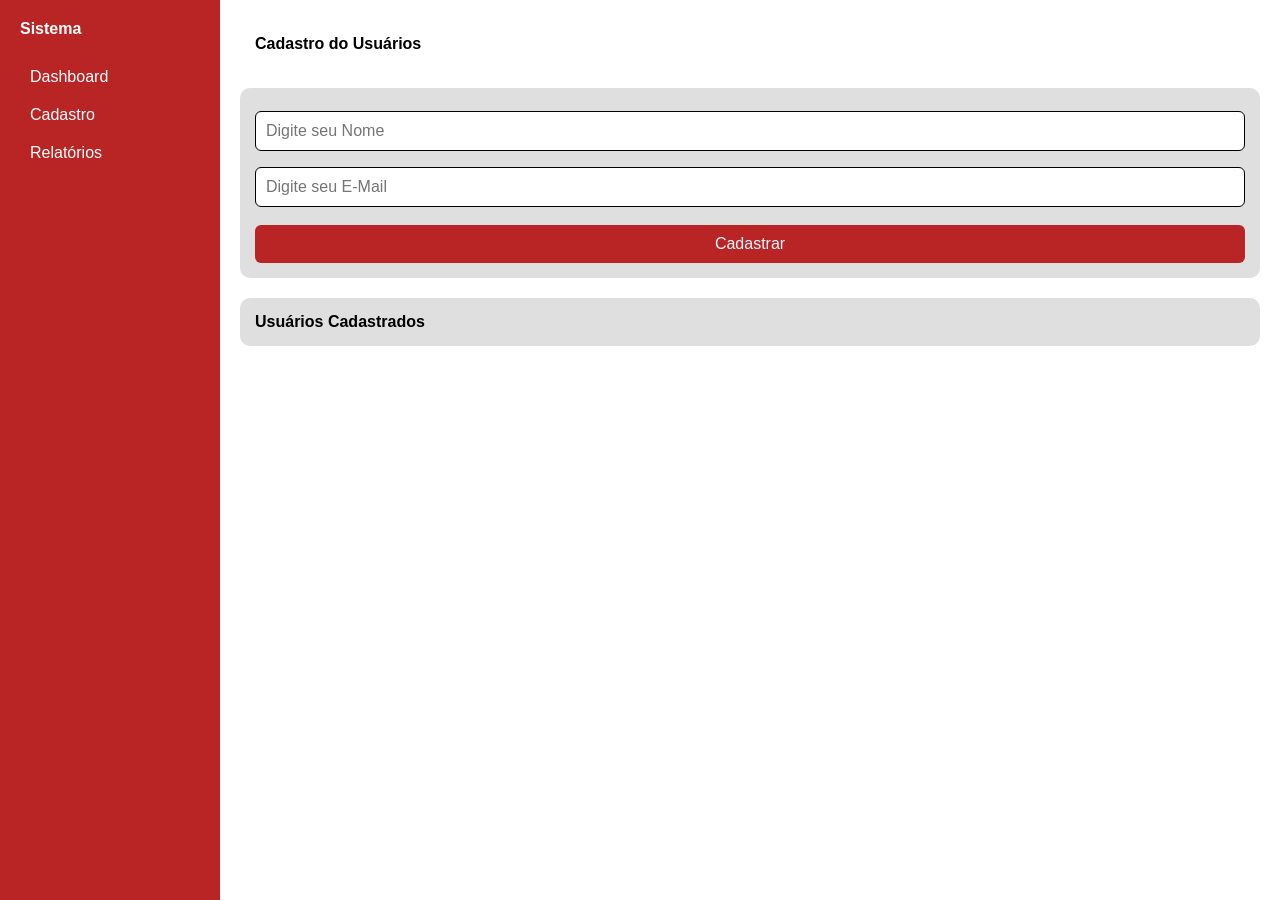
==== Ativiade-HTML/index.html @ a4585156 "Projeto de um Dashboard" ====
<!DOCTYPE html>
<html lang="pt-br">

<head>
    <meta charset="UTF-8">
    <meta name="viewport" content="width=device-width, initial-scale=1.0">
    <title>Mini Sistema</title>
    <link rel="stylesheet" href="CSS/style.css">
</head>

<body>
    <div class="container">
        <aside class="sidebar">
            <h2>Sistema</h2>
            <a href="#"> Dashboard </a>
            <a href="#"> Cadastro </a>
            <a href="#"> Relatórios </a>
        </aside>

        <main class="content">
            <header class="topbar">
                <h1> Cadastro do Usuários </h1>
            </header>

            <section class="card">

                <form onsubmit="cadastrar(event)">
                    <input type="text" id="nome" placeholder="Digite seu Nome" />
                    <input type="email" id="email" placeholder="Digite seu E-Mail" />

                    <button type="submit"> Cadastrar </button>
                </form>
            </section>

            <section class="card">
                <h2> Usuários Cadastrados </h2>
                <ul id="lista">
                </ul>
            </section>
        </main>
    </div>


<!--<---------------------------------->
    <script src="JS/script.js"></script>
</body>

</html>
---- Ativiade-HTML/CSS/style.css ----
* {
  margin: 0;
  padding: 0;
  box-sizing: border-box;
  font-size: 16px;
  font-family: "Segoe UI", Tahoma, Geneva, Verdana, sans-serif;
}

body {
  background-color: #ffffffff;
}

.container {
  display: flex;
}

.sidebar {
  width: 220px;
  height: 100dvh;
  background-color: #b92424;
  color: white;
  padding: 20px;
  position: fixed;
}

.sidebar h2 {
  margin-bottom: 20px;
}

.sidebar a {
  display: block;
  color: white;
  text-decoration: none;
  padding: 10px;
  border-radius: 6px;
  transition: 0.3s;
}

.sidebar a:hover {
  background-color: #8c1b1b;
}

.content {
  margin-left: 220px;
  padding: 20px;
  width: 100%;
}

.topbar {
  background-color: white;
  padding: 15px;
  border-radius: 10px;
  margin-bottom: 20px;
}

.card {
  background-color: #dfdfdf;
  padding: 15px;
  border-radius: 10px;
  margin-bottom: 20px;
}

input {
  width: 100%;
  padding: 10px;
  margin: 8px 0;
  border: 1px solid #000000;
  border-radius: 6px;
}

button {
  background-color: #b92424;
  color: aliceblue;
  padding: 10px;
  width: 100%;
  border-radius: 6px;
  cursor: pointer;
  transition: 0.3s;
  border: none;
  margin-top: 10px;
}

button:hover {
  background-color: #8c1b1b;
  transform: scale(1.01);
}

li {
  background-color: #b92424;
  padding: 10px;
  margin-top: 8px;
  border-radius: 6px;
  transition: 0.3s;
  color: #dfdfdf;
}

li:hover {
  background-color: #8c1b1b;
  transform: scale(1.005);
}
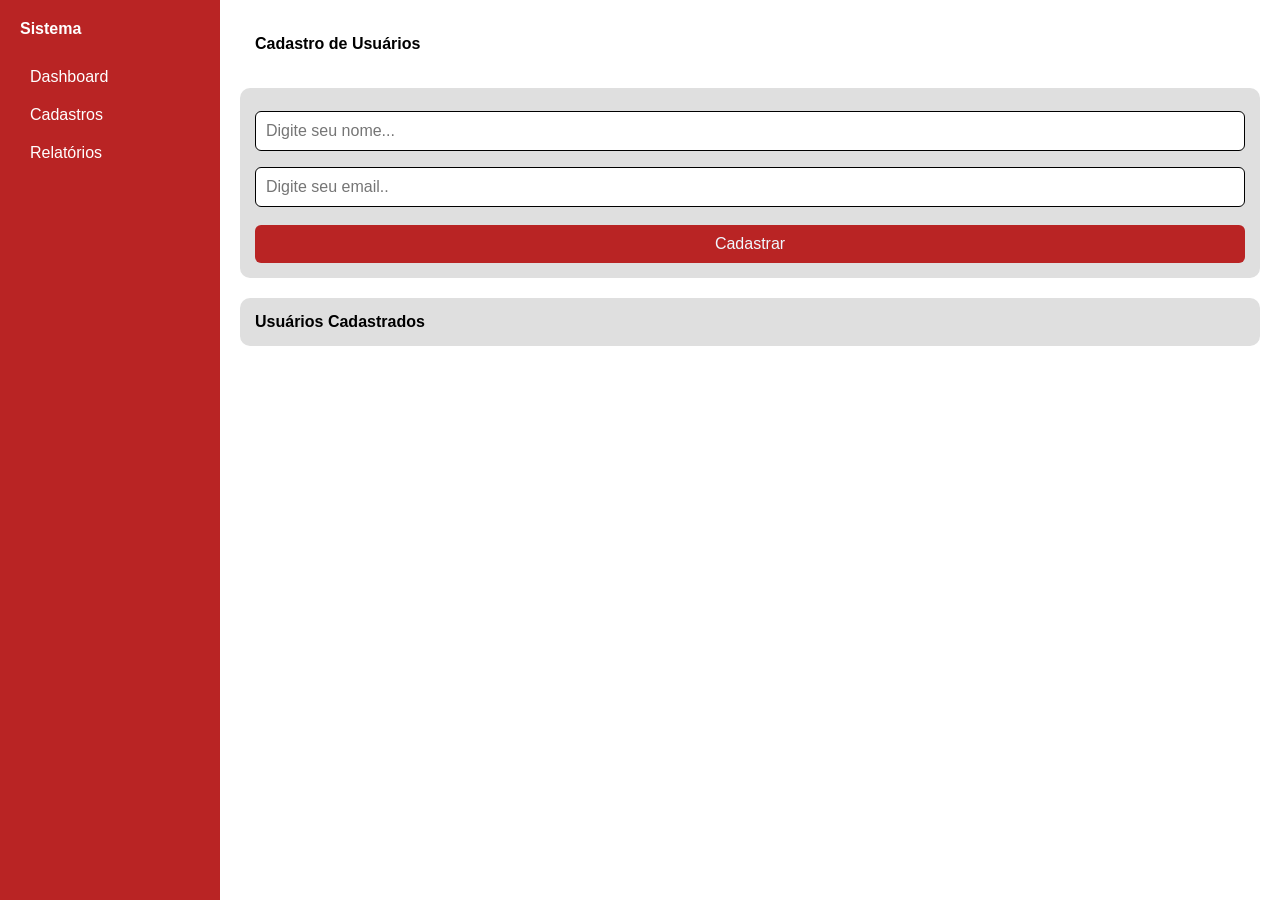
==== commit a89e222b: "finalizando o Projetinho" ====
--- a/Ativiade-HTML/index.html
+++ b/Ativiade-HTML/index.html
@@ -1,48 +1,45 @@
-<!DOCTYPE html>
+<!doctype html>
 <html lang="pt-br">
+  <head>
+    <meta charset="UTF-8" />
+    <meta name="viewport" content="width=device-width, initial-scale=1.0" />
+    <title>Mini Sistema</title>
+    <link rel="stylesheet" href="CSS/style.css" />
+  </head>
+  <body>
+    <div class="container">
+      <!-- SIDEBAR -->
+      <aside class="sidebar">
+        <h2>Sistema</h2>
+        <a href="#">Dashboard</a>
+        <a href="#">Cadastros</a>
+        <a href="#">Relatórios</a>
+      </aside>
 
-<head>
-    <meta charset="UTF-8">
-    <meta name="viewport" content="width=device-width, initial-scale=1.0">
-    <title>Mini Sistema</title>
-    <link rel="stylesheet" href="CSS/style.css">
-</head>
+      <!-- CONTEÚDO -->
+      <main class="content">
+        <header class="topbar">
+          <h1>Cadastro de Usuários</h1>
+        </header>
 
-<body>
-    <div class="container">
-        <aside class="sidebar">
-            <h2>Sistema</h2>
-            <a href="#"> Dashboard </a>
-            <a href="#"> Cadastro </a>
-            <a href="#"> Relatórios </a>
-        </aside>
+        <!-- FORMULARIO DE CADASTRO -->
+        <section class="card">
+          <form onsubmit="cadastrar(event)">
+            <input type="text" id="nome" placeholder="Digite seu nome..." />
+            <input type="email" id="email" placeholder="Digite seu email.." />
+            <button type="submit">Cadastrar</button>
+          </form>
+        </section>
 
-        <main class="content">
-            <header class="topbar">
-                <h1> Cadastro do Usuários </h1>
-            </header>
-
-            <section class="card">
-
-                <form onsubmit="cadastrar(event)">
-                    <input type="text" id="nome" placeholder="Digite seu Nome" />
-                    <input type="email" id="email" placeholder="Digite seu E-Mail" />
-
-                    <button type="submit"> Cadastrar </button>
-                </form>
-            </section>
-
-            <section class="card">
-                <h2> Usuários Cadastrados </h2>
-                <ul id="lista">
-                </ul>
-            </section>
-        </main>
+        <!-- LISTA DE USUARIOS CADASTRADOS -->
+        <section class="card">
+          <h2>Usuários Cadastrados</h2>
+          <ul id="lista">
+          </ul>
+        </section>
+      </main>
     </div>
 
-
-<!--<---------------------------------->
     <script src="JS/script.js"></script>
-</body>
-
+  </body>
 </html>
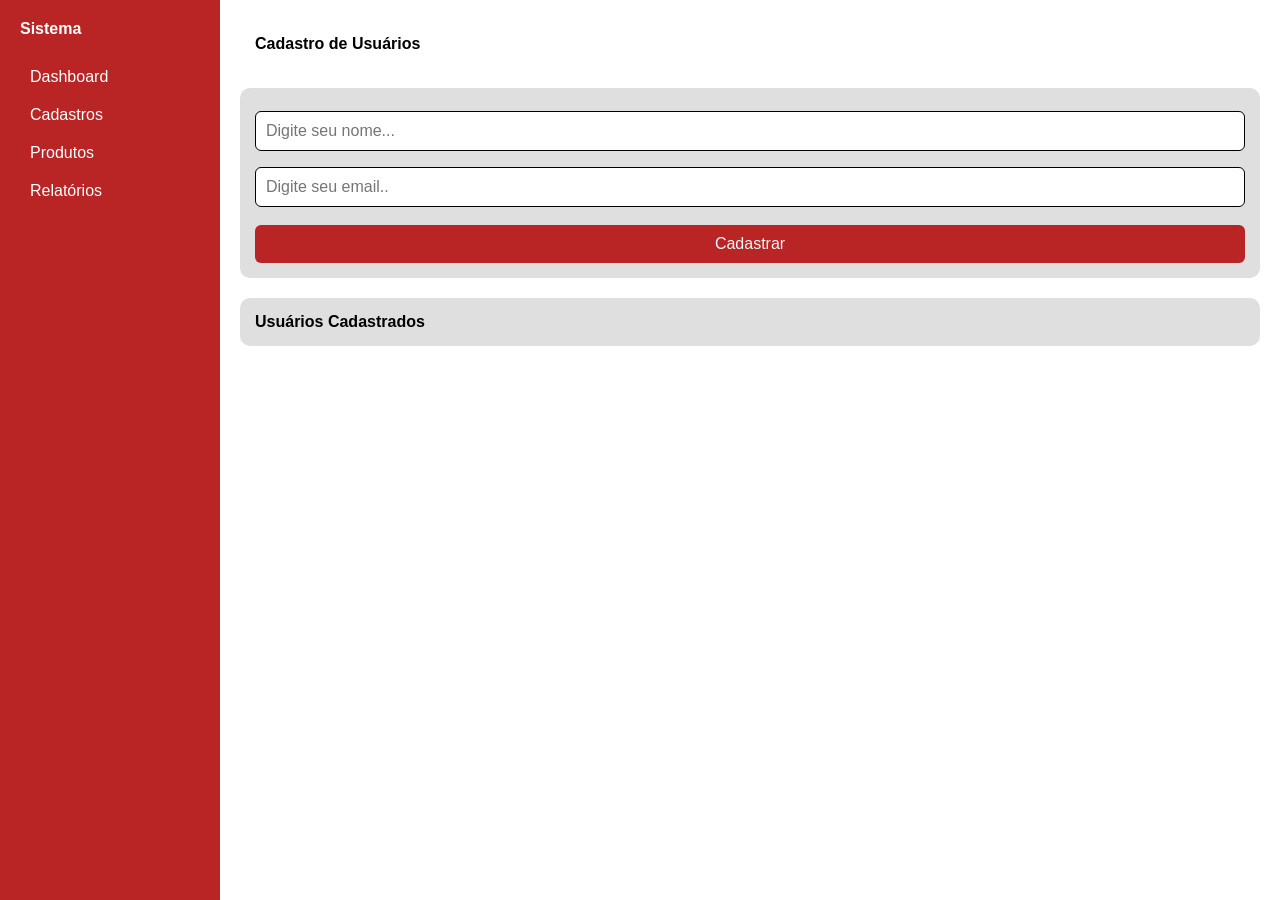
==== commit 95e47c71: "." ====
--- a/Ativiade-HTML/index.html
+++ b/Ativiade-HTML/index.html
@@ -11,8 +11,9 @@
       <!-- SIDEBAR -->
       <aside class="sidebar">
         <h2>Sistema</h2>
-        <a href="#">Dashboard</a>
-        <a href="#">Cadastros</a>
+        <a href="index.html">Dashboard</a>
+        <a href="index.html">Cadastros</a>
+        <a href="produtos.html">Produtos</a>
         <a href="#">Relatórios</a>
       </aside>
 
